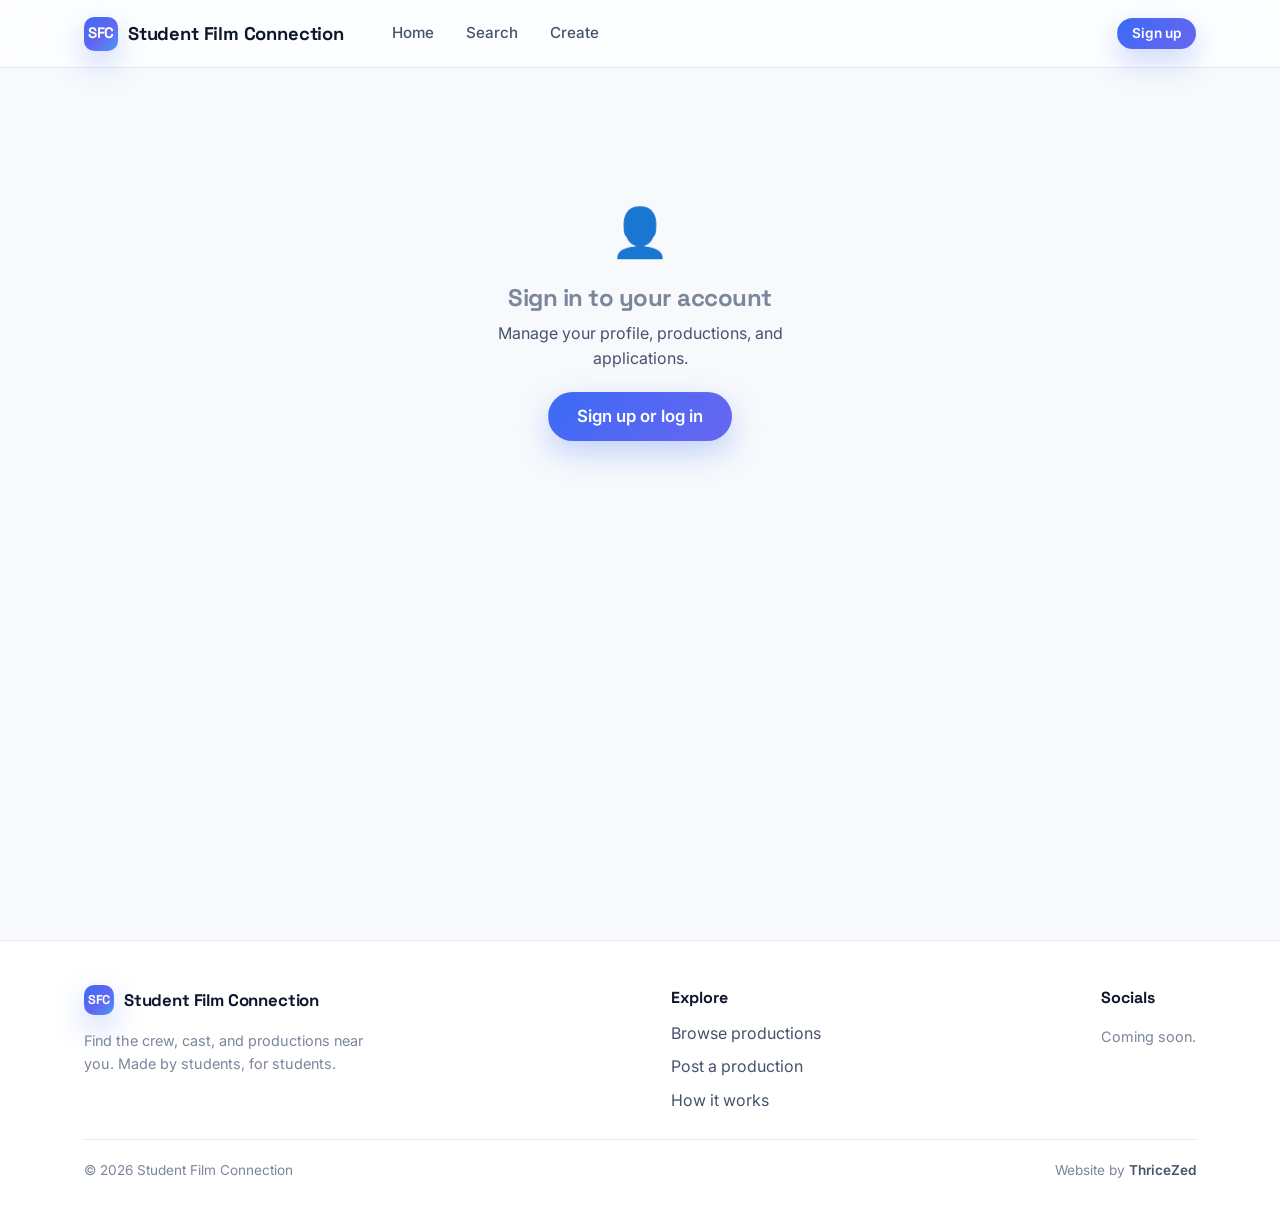
==== account.html @ 5d79b6fa "Initial commit: SFC (Student Film Connection) Static site (plain HTML/CSS/JS, no build step) for con" ====
<meta charset="utf-8">
<meta name="viewport" content="width=device-width, initial-scale=1">
<title>Account | Student Film Connection</title>
<link rel="stylesheet" href="css/styles.css">
<link rel="icon" href="data:image/svg+xml,<svg xmlns='http://www.w3.org/2000/svg' viewBox='0 0 100 100'><rect width='100' height='100' rx='24' fill='%233b6bf5'/><text x='50' y='68' font-size='52' text-anchor='middle' fill='white' font-family='sans-serif' font-weight='bold'>S</text></svg>">

<body data-page="account">
<div class="page">
  <div class="container">
    <div id="root"></div>
  </div>
</div>

<script src="js/config.js"></script>
<script src="js/seed.js"></script>
<script src="js/store.js"></script>
<script src="js/app.js"></script>
<script>
(async function () {
  const user = await UI.mountChrome();
  const root = document.getElementById("root");

  if (!user) {
    root.innerHTML = `<div class="empty" style="padding:80px 20px"><div class="ico">👤</div>
      <h2>Sign in to your account</h2>
      <p class="soft" style="max-width:38ch;margin:8px auto 20px">Manage your profile, productions, and applications.</p>
      <button class="btn btn-primary btn-lg" id="signinBtn">Sign up or log in</button></div>`;
    document.getElementById("signinBtn").onclick = () => UI.openAuth("login");
    return;
  }

  const [myProds, myApps] = await Promise.all([
    SFC.listUserProductions(user.id),
    SFC.listUserApplications(user.id),
  ]);

  root.innerHTML = `
    <div class="page-head" style="display:flex;align-items:center;gap:18px">
      <div class="avatar" style="width:64px;height:64px;font-size:1.4rem">${UI.initials(user.full_name)}</div>
      <div style="flex:1">
        <h1 style="margin:0">${UI.esc(user.full_name)}</h1>
        <p style="margin:0" class="muted">@${UI.esc(user.username)} · ${UI.esc(user.location || "")}
          ${user.is_group ? '<span class="chip blue" style="margin-left:6px">Group</span>' : ""}</p>
      </div>
      <button class="btn btn-ghost btn-sm" id="logoutBtn">Log out</button>
    </div>

    <div class="acct-grid">
      <nav class="acct-nav">
        <button data-tab="profile" class="active">Profile</button>
        <button data-tab="productions">My productions <span class="chip gray" style="margin-left:4px">${myProds.length}</span></button>
        <button data-tab="applications">My applications <span class="chip gray" style="margin-left:4px">${myApps.length}</span></button>
      </nav>
      <div id="panel"></div>
    </div>`;

  document.getElementById("logoutBtn").onclick = async () => { await SFC.signOut(); location.href = "index.html"; };

  const panel = document.getElementById("panel");
  const tabs = { profile: renderProfile, productions: renderProductions, applications: renderApplications };
  root.querySelectorAll(".acct-nav button").forEach((b) => b.onclick = () => {
    root.querySelectorAll(".acct-nav button").forEach((x) => x.classList.toggle("active", x === b));
    tabs[b.dataset.tab]();
  });
  renderProfile();

  // ---------- Profile ----------
  function renderProfile() {
    const expOpts = window.SFC_CONFIG.EXPERIENCE.map((e) =>
      `<option value="${e.id}" ${user.experience === e.id ? "selected" : ""}>${e.label}</option>`).join("");
    panel.innerHTML = `<form id="pf" class="card card-pad" style="padding:28px">
      <h3 style="margin-bottom:18px">Edit profile</h3>
      <div class="row2">
        <div class="field"><label>Full name</label><input class="input" name="full_name" value="${UI.esc(user.full_name)}"></div>
        <div class="field"><label>Username</label><input class="input" name="username" value="${UI.esc(user.username)}"></div>
      </div>
      ${user.is_group ? `<div class="field"><label>Group name</label><input class="input" name="group_name" value="${UI.esc(user.group_name || "")}"></div>` : ""}
      <div class="field"><label>Bio</label><textarea class="textarea" name="bio" placeholder="Tell people about your style and what you're looking for…">${UI.esc(user.bio || "")}</textarea></div>
      <div class="field"><label>Roles you do</label><div class="pill-select">${UI.rolesHTML("pfRoles", user.roles || [])}</div></div>
      <div class="row2">
        <div class="field"><label>Experience</label><select class="select" name="experience">${expOpts}</select></div>
        <div class="field"><label>Area / zip code</label><input class="input" name="area_code" value="${UI.esc(user.area_code || "")}"></div>
      </div>
      <div class="field"><label>Location</label><input class="input" name="location" value="${UI.esc(user.location || "")}"></div>
      <div class="field"><label>Gear you own</label><input class="input" name="gear" value="${UI.esc(user.gear || "")}"></div>
      <hr class="divider">
      <h4 style="margin-bottom:14px">Contact <span class="muted" style="font-weight:400;font-size:.85rem">(shared only after you're accepted)</span></h4>
      <div class="row2">
        <div class="field"><label>Email</label><input class="input" name="contact_email" value="${UI.esc(user.contact_email || "")}"></div>
        <div class="field"><label>Instagram</label><input class="input" name="contact_ig" value="${UI.esc(user.contact_ig || "")}"></div>
      </div>
      <div class="field"><label>Phone</label><input class="input" name="contact_phone" value="${UI.esc(user.contact_phone || "")}"></div>
      <button class="btn btn-primary btn-lg" type="submit">Save changes</button>
    </form>`;

    document.getElementById("pf").onsubmit = async (e) => {
      e.preventDefault();
      const f = e.target;
      const roles = [...f.querySelectorAll(".pill-select input:checked")].map((i) => i.value);
      const patch = {
        full_name: f.full_name.value.trim(), username: f.username.value.trim(),
        bio: f.bio.value.trim(), roles, experience: f.experience.value,
        area_code: f.area_code.value.trim(), location: f.location.value.trim(),
        gear: f.gear.value.trim(), contact_email: f.contact_email.value.trim(),
        contact_ig: f.contact_ig.value.trim(), contact_phone: f.contact_phone.value.trim(),
      };
      if (f.group_name) patch.group_name = f.group_name.value.trim();
      try {
        UI.setBusy(f, true);
        Object.assign(user, await SFC.updateProfile(patch));
        UI.toast("Profile saved", "ok"); UI.setBusy(f, false);
      } catch (err) { UI.toast(err.message, "err"); UI.setBusy(f, false); }
    };
  }

  // ---------- My productions ----------
  async function renderProductions() {
    if (!myProds.length) {
      panel.innerHTML = emptyCard("🎬", "No productions yet", "Post a shoot and start building your crew.", "Post a production", "create.html");
      return;
    }
    const cards = await Promise.all(myProds.map(async (p) => {
      const apps = await SFC.listApplicationsForProduction(p.id);
      const pending = apps.filter((a) => a.status === "pending").length;
      const accepted = apps.filter((a) => a.status === "accepted").length;
      return `<a class="card card-hover card-pad" href="production.html?id=${encodeURIComponent(p.id)}" style="display:flex;gap:16px;align-items:center">
        <div style="flex:1">
          <div style="display:flex;align-items:center;gap:8px"><strong style="font-size:1.1rem">${UI.esc(p.title)}</strong>${UI.statusChip(p.status)}</div>
          <div class="muted" style="font-size:.88rem;margin-top:2px">${UI.fmtDateRange(p.start_date, p.end_date)} · ${UI.esc(p.location)}</div>
        </div>
        <div style="text-align:right">
          <div><span class="chip amber">${pending} pending</span></div>
          <div style="margin-top:6px"><span class="chip green">${accepted} on roster</span></div>
        </div></a>`;
    }));
    panel.innerHTML = `<div style="display:flex;flex-direction:column;gap:14px">${cards.join("")}
      <a class="btn btn-soft" href="create.html" style="align-self:flex-start">+ Post another production</a></div>`;
  }

  // ---------- My applications ----------
  async function renderApplications() {
    if (!myApps.length) {
      panel.innerHTML = emptyCard("✋", "No applications yet", "Browse productions and apply for a role.", "Browse productions", "search.html");
      return;
    }
    const rows = await Promise.all(myApps.map(async (a) => {
      const prod = await SFC.getProduction(a.production_id);
      if (!prod) return "";
      const cls = { pending: "amber", accepted: "green", declined: "gray" }[a.status];
      return `<a class="card card-hover card-pad" href="production.html?id=${encodeURIComponent(prod.id)}" style="display:flex;gap:16px;align-items:center">
        <div style="flex:1">
          <strong style="font-size:1.1rem">${UI.esc(prod.title)}</strong>
          <div class="muted" style="font-size:.88rem;margin-top:2px">Applied as ${UI.esc(a.role)} · ${UI.fmtDateRange(prod.start_date, prod.end_date)}</div>
        </div>
        <span class="chip ${cls}">${a.status}</span></a>`;
    }));
    panel.innerHTML = `<div style="display:flex;flex-direction:column;gap:14px">${rows.join("")}</div>`;
  }

  function emptyCard(ico, title, sub, btn, href) {
    return `<div class="card card-pad empty"><div class="ico">${ico}</div><h3>${title}</h3>
      <p style="max-width:34ch;margin:0 auto 18px">${sub}</p>
      <a class="btn btn-primary" href="${href}">${btn}</a></div>`;
  }
})();
</script>
---- css/styles.css ----
/* ============================================================
   SFC: Student Film Connection
   Design system: white/light + cinematic blue, light theme only,
   modern geometric sans, lively/bubbly motion.
   ============================================================ */

/* ---------- Fonts ---------- */
@import url('https://fonts.googleapis.com/css2?family=Space+Grotesk:wght@400;500;600;700&family=Inter:wght@400;500;600;700&display=swap');

/* ---------- Tokens ---------- */
:root {
  --blue-50:  #eef4ff;
  --blue-100: #dbe7ff;
  --blue-200: #bfd3ff;
  --blue-300: #93b4ff;
  --blue-400: #5f8bff;
  --blue-500: #3b6bf5;   /* primary */
  --blue-600: #2b53d8;
  --blue-700: #2242ad;
  --cyan-400: #38bdf8;
  --indigo-500: #6366f1;

  --accent: var(--blue-500);
  --accent-strong: var(--blue-600);
  --accent-grad: linear-gradient(135deg, var(--blue-500) 0%, var(--indigo-500) 55%, var(--cyan-400) 130%);

  /* Light theme surfaces */
  --bg: #f7f9fc;
  --bg-tint: #eef2fb;
  --surface: #ffffff;
  --surface-2: #f2f5fb;
  --border: #e4e9f2;
  --border-strong: #d3dbe9;

  --text: #0f172a;
  --text-soft: #47526b;
  --text-mute: #7b869b;

  --shadow-sm: 0 1px 2px rgba(19,34,68,.06), 0 1px 3px rgba(19,34,68,.05);
  --shadow-md: 0 6px 20px rgba(24,45,92,.08), 0 2px 6px rgba(24,45,92,.06);
  --shadow-lg: 0 20px 45px rgba(24,45,92,.14), 0 6px 14px rgba(24,45,92,.08);
  --shadow-blue: 0 12px 30px rgba(59,107,245,.28);

  --r-sm: 10px;
  --r-md: 16px;
  --r-lg: 22px;
  --r-xl: 30px;
  --r-pill: 999px;

  --ease-spring: cubic-bezier(.34,1.56,.64,1);
  --ease-out: cubic-bezier(.22,1,.36,1);

  --maxw: 1160px;
  --nav-h: 68px;
}

/* ---------- Base ---------- */
* { box-sizing: border-box; }
html { scroll-behavior: smooth; }
body {
  margin: 0;
  font-family: 'Inter', system-ui, -apple-system, sans-serif;
  background: var(--bg);
  color: var(--text);
  line-height: 1.6;
  -webkit-font-smoothing: antialiased;
  transition: background .4s var(--ease-out), color .4s var(--ease-out);
  overflow-x: hidden;
}
h1, h2, h3, h4, .display {
  font-family: 'Space Grotesk', 'Inter', sans-serif;
  line-height: 1.1;
  letter-spacing: -.02em;
  margin: 0 0 .4em;
  font-weight: 700;
}
a { color: var(--accent); text-decoration: none; }
img { max-width: 100%; display: block; }
.container { width: 100%; max-width: var(--maxw); margin: 0 auto; padding: 0 24px; }
.muted { color: var(--text-mute); }
.soft { color: var(--text-soft); }
.center { text-align: center; }
section { position: relative; }

/* ---------- Decorative blobs ---------- */
.blob {
  position: absolute; border-radius: 50%;
  filter: blur(70px); opacity: .5; z-index: 0; pointer-events: none;
  animation: float 14s ease-in-out infinite;
}
.blob.b1 { width: 420px; height: 420px; background: var(--blue-300); top: -120px; right: -80px; }
.blob.b2 { width: 360px; height: 360px; background: var(--cyan-400); bottom: -140px; left: -100px; animation-delay: -5s; }
@keyframes float {
  0%,100% { transform: translate(0,0) scale(1); }
  50% { transform: translate(20px,-30px) scale(1.08); }
}

/* ---------- Nav ---------- */
.nav {
  position: sticky; top: 0; z-index: 100; height: var(--nav-h);
  display: flex; align-items: center;
  background: color-mix(in srgb, var(--surface) 78%, transparent);
  backdrop-filter: saturate(180%) blur(16px);
  border-bottom: 1px solid var(--border);
}
.nav .container { display: flex; align-items: center; gap: 22px; }
.brand { display: flex; align-items: center; gap: 10px; font-family: 'Space Grotesk'; font-weight: 700; font-size: 1.15rem; letter-spacing: -.01em; color: var(--text); }
.brand .logo {
  width: 34px; height: 34px; border-radius: 10px; display: grid; place-items: center;
  background: var(--accent-grad); color: #fff; font-weight: 700; font-size: .95rem;
  box-shadow: var(--shadow-blue);
}
.nav-links { display: flex; gap: 4px; margin-left: 12px; }
.nav-links a {
  padding: 8px 14px; border-radius: var(--r-pill); color: var(--text-soft);
  font-weight: 500; font-size: .95rem; transition: all .2s var(--ease-out);
}
.nav-links a:hover { background: var(--surface-2); color: var(--text); }
.nav-links a.active { color: var(--accent-strong); background: var(--blue-50); }
.nav-right { margin-left: auto; display: flex; align-items: center; gap: 10px; }

/* ---------- Buttons ---------- */
.btn {
  display: inline-flex; align-items: center; justify-content: center; gap: 8px;
  font-family: 'Inter'; font-weight: 600; font-size: .95rem;
  padding: 11px 20px; border-radius: var(--r-pill); border: 1px solid transparent;
  cursor: pointer; transition: transform .2s var(--ease-spring), box-shadow .25s var(--ease-out), background .2s;
  white-space: nowrap; line-height: 1;
}
.btn:active { transform: scale(.96); }
.btn-primary { background: var(--accent-grad); color: #fff; box-shadow: var(--shadow-blue); background-size: 160% 160%; }
.btn-primary:hover { transform: translateY(-2px) scale(1.02); background-position: 100% 0; }
.btn-ghost { background: var(--surface); color: var(--text); border-color: var(--border-strong); }
.btn-ghost:hover { transform: translateY(-2px); border-color: var(--accent); color: var(--accent-strong); box-shadow: var(--shadow-md); }
.btn-soft { background: var(--blue-50); color: var(--accent-strong); }
.btn-soft:hover { transform: translateY(-2px); box-shadow: var(--shadow-md); }
.btn-block { width: 100%; }
.btn-lg { padding: 15px 28px; font-size: 1.05rem; }
.btn-sm { padding: 8px 14px; font-size: .85rem; }
.btn:disabled { opacity: .55; cursor: not-allowed; transform: none; }

/* ---------- Chips / badges ---------- */
.chip {
  display: inline-flex; align-items: center; gap: 6px; font-size: .8rem; font-weight: 600;
  padding: 5px 11px; border-radius: var(--r-pill); background: var(--surface-2); color: var(--text-soft);
  border: 1px solid var(--border);
}
.chip.blue { background: var(--blue-50); color: var(--accent-strong); border-color: var(--blue-100); }
.chip.green { background: #e9f9ef; color: #128a4b; border-color: #c9f0d6; }
.chip.amber { background: #fdf3e2; color: #b06d10; border-color: #f6e2bf; }
.chip.gray  { background: var(--surface-2); color: var(--text-mute); }

.tag {
  display: inline-block; font-size: .78rem; font-weight: 500; padding: 4px 10px;
  border-radius: var(--r-sm); background: var(--surface-2); color: var(--text-soft); border: 1px solid var(--border);
}

/* ---------- Cards ---------- */
.card {
  background: var(--surface); border: 1px solid var(--border); border-radius: var(--r-lg);
  box-shadow: var(--shadow-sm); transition: transform .28s var(--ease-spring), box-shadow .3s var(--ease-out), border-color .2s;
  position: relative; z-index: 1;
}
.card-pad { padding: 22px; }
.card-hover:hover { transform: translateY(-6px); box-shadow: var(--shadow-lg); border-color: var(--border-strong); }

/* Production card */
.prod-card { display: flex; flex-direction: column; overflow: hidden; cursor: pointer; }
.prod-card .banner {
  height: 96px; background: var(--accent-grad); position: relative; overflow: hidden;
  display: flex; align-items: flex-end; padding: 14px 18px;
}
.prod-card .banner::after {
  content: ""; position: absolute; inset: 0;
  background: radial-gradient(circle at 80% -20%, rgba(255,255,255,.4), transparent 60%);
}
.prod-card .banner .type-badge {
  position: relative; z-index: 1; color: #fff; font-size: .72rem; font-weight: 700;
  letter-spacing: .08em; text-transform: uppercase; background: rgba(0,0,0,.22);
  padding: 4px 10px; border-radius: var(--r-pill); backdrop-filter: blur(4px);
}
.prod-card .body { padding: 18px; display: flex; flex-direction: column; gap: 10px; flex: 1; }
.prod-card h3 { font-size: 1.22rem; margin: 0; }
.prod-card .logline { color: var(--text-soft); font-size: .92rem; margin: 0; }
.prod-card .meta { display: flex; flex-wrap: wrap; gap: 8px; margin-top: auto; }
.prod-card .roles-row { display: flex; flex-wrap: wrap; gap: 6px; }

/* ---------- Forms ---------- */
.field { margin-bottom: 18px; }
.field label { display: block; font-weight: 600; font-size: .9rem; margin-bottom: 7px; color: var(--text); }
.field .hint { font-size: .82rem; color: var(--text-mute); margin-top: 5px; }
.input, .textarea, .select {
  width: 100%; font-family: inherit; font-size: .96rem; color: var(--text);
  background: var(--surface); border: 1.5px solid var(--border-strong); border-radius: var(--r-md);
  padding: 12px 14px; transition: border-color .2s, box-shadow .2s;
}
.textarea { resize: vertical; min-height: 96px; }
.input:focus, .textarea:focus, .select:focus {
  outline: none; border-color: var(--accent);
  box-shadow: 0 0 0 4px color-mix(in srgb, var(--accent) 18%, transparent);
}
.input::placeholder, .textarea::placeholder { color: var(--text-mute); }
.row2 { display: grid; grid-template-columns: 1fr 1fr; gap: 16px; }

/* checkbox pills (roles) */
.pill-select { display: flex; flex-wrap: wrap; gap: 8px; }
.pill-select input { position: absolute; opacity: 0; pointer-events: none; }
.pill-select label {
  margin: 0; cursor: pointer; user-select: none; font-weight: 500; font-size: .88rem;
  padding: 8px 14px; border-radius: var(--r-pill); border: 1.5px solid var(--border-strong);
  background: var(--surface); color: var(--text-soft); transition: all .18s var(--ease-spring);
}
.pill-select label:hover { border-color: var(--accent); color: var(--accent-strong); }
.pill-select input:checked + label {
  background: var(--accent-grad); color: #fff; border-color: transparent; box-shadow: var(--shadow-blue);
}

/* toggle switch */
.switch { display: inline-flex; align-items: center; gap: 12px; cursor: pointer; }
.switch input { display: none; }
.switch .track {
  width: 48px; height: 28px; border-radius: var(--r-pill); background: var(--border-strong);
  position: relative; transition: background .25s;
}
.switch .track::after {
  content: ""; position: absolute; top: 3px; left: 3px; width: 22px; height: 22px;
  border-radius: 50%; background: #fff; box-shadow: var(--shadow-sm); transition: transform .25s var(--ease-spring);
}
.switch input:checked + .track { background: var(--accent); }
.switch input:checked + .track::after { transform: translateX(20px); }

/* ---------- Modal ---------- */
.modal-backdrop {
  position: fixed; inset: 0; z-index: 200; background: rgba(10,16,28,.55);
  backdrop-filter: blur(6px); display: flex; align-items: center; justify-content: center;
  padding: 20px; opacity: 0; pointer-events: none; transition: opacity .3s var(--ease-out);
}
.modal-backdrop.open { opacity: 1; pointer-events: auto; }
.modal {
  background: var(--surface); border: 1px solid var(--border); border-radius: var(--r-xl);
  box-shadow: var(--shadow-lg); width: 100%; max-width: 460px; max-height: 90vh; overflow-y: auto;
  transform: translateY(20px) scale(.96); transition: transform .35s var(--ease-spring);
}
.modal-backdrop.open .modal { transform: none; }
.modal.wide { max-width: 620px; }
.modal-head { padding: 26px 28px 6px; }
.modal-body { padding: 8px 28px 28px; }
.modal h2 { font-size: 1.5rem; }
.modal-close {
  position: absolute; top: 16px; right: 18px; background: var(--surface-2); border: none;
  width: 34px; height: 34px; border-radius: 50%; cursor: pointer; font-size: 1.1rem; color: var(--text-soft);
  display: grid; place-items: center; transition: all .2s;
}
.modal-close:hover { background: var(--border-strong); transform: rotate(90deg); }
.modal-wrap { position: relative; }

/* segmented tabs (login/signup) */
.seg { display: flex; background: var(--surface-2); border-radius: var(--r-pill); padding: 4px; margin: 0 28px 4px; }
.seg button {
  flex: 1; border: none; background: transparent; padding: 9px; border-radius: var(--r-pill);
  font-family: inherit; font-weight: 600; font-size: .92rem; color: var(--text-soft); cursor: pointer; transition: all .2s;
}
.seg button.active { background: var(--surface); color: var(--accent-strong); box-shadow: var(--shadow-sm); }

/* ---------- Toast ---------- */
.toast-wrap { position: fixed; bottom: 24px; left: 50%; transform: translateX(-50%); z-index: 300; display: flex; flex-direction: column; gap: 10px; align-items: center; }
.toast {
  background: var(--text); color: var(--bg); padding: 13px 20px; border-radius: var(--r-pill);
  font-weight: 500; font-size: .9rem; box-shadow: var(--shadow-lg);
  animation: toastIn .4s var(--ease-spring); display: flex; align-items: center; gap: 9px;
}
.toast.err { background: #c0362b; color: #fff; }
.toast.ok { background: #128a4b; color: #fff; }
@keyframes toastIn { from { opacity: 0; transform: translateY(20px); } }

/* ---------- Hero ---------- */
.hero { padding: 78px 0 64px; position: relative; overflow: hidden; }
.hero .eyebrow {
  display: inline-flex; align-items: center; gap: 8px; font-size: .85rem; font-weight: 600;
  color: var(--accent-strong); background: var(--blue-50); padding: 7px 15px; border-radius: var(--r-pill);
  border: 1px solid var(--blue-100); margin-bottom: 22px; animation: fadeUp .6s var(--ease-out) both;
}
/* No max-width: the <br> in the markup controls where the headline breaks. */
.hero h1 { font-size: clamp(2.4rem, 5.2vw, 4rem); animation: fadeUp .6s .05s var(--ease-out) both; }
.hero h1 .grad { background: var(--accent-grad); -webkit-background-clip: text; background-clip: text; color: transparent; }
.hero .lead { font-size: 1.2rem; color: var(--text-soft); max-width: 54ch; margin: 20px 0 32px; animation: fadeUp .6s .12s var(--ease-out) both; }
.hero .cta-row { display: flex; gap: 14px; flex-wrap: wrap; animation: fadeUp .6s .2s var(--ease-out) both; }
.hero .stats { display: flex; gap: 34px; margin-top: 46px; flex-wrap: wrap; animation: fadeUp .6s .3s var(--ease-out) both; }
.hero .stats .num { font-family: 'Space Grotesk'; font-size: 2rem; font-weight: 700; color: var(--text); }
.hero .stats .lbl { font-size: .85rem; color: var(--text-mute); }

@keyframes fadeUp { from { opacity: 0; transform: translateY(22px); } }

/* reveal on scroll */
.reveal { opacity: 0; transform: translateY(28px); transition: opacity .6s var(--ease-out), transform .6s var(--ease-out); }
.reveal.in { opacity: 1; transform: none; }

/* ---------- Sections ---------- */
.section { padding: 68px 0; }
.section-head { max-width: 620px; margin-bottom: 40px; }
.section-head.center { margin-left: auto; margin-right: auto; text-align: center; }
.section-head h2 { font-size: clamp(1.9rem, 4vw, 2.7rem); }
.section-head p { color: var(--text-soft); font-size: 1.08rem; }

.grid { display: grid; gap: 22px; }
.grid-3 { grid-template-columns: repeat(3, 1fr); }
.grid-2 { grid-template-columns: repeat(2, 1fr); }

/* how-it-works step */
.step { text-align: left; }
.step .num-badge {
  width: 46px; height: 46px; border-radius: 14px; background: var(--accent-grad); color: #fff;
  display: grid; place-items: center; font-family: 'Space Grotesk'; font-weight: 700; font-size: 1.2rem;
  margin-bottom: 16px; box-shadow: var(--shadow-blue);
}
.step h3 { font-size: 1.2rem; }
.step p { color: var(--text-soft); font-size: .95rem; margin: 0; }

/* ---------- Footer ---------- */
.footer { border-top: 1px solid var(--border); padding: 44px 0 34px; margin-top: 40px; background: var(--surface); }
.footer .cols { display: flex; justify-content: space-between; gap: 30px; flex-wrap: wrap; }
.footer .brand { font-size: 1.05rem; margin-bottom: 10px; }
.footer p { color: var(--text-mute); font-size: .9rem; max-width: 34ch; }
.footer .credit { margin-top: 26px; padding-top: 20px; border-top: 1px solid var(--border); font-size: .85rem; color: var(--text-mute); display: flex; justify-content: space-between; gap: 12px; flex-wrap: wrap; }
.footer .credit a { color: var(--text-soft); font-weight: 600; }

/* ---------- Page shell ---------- */
.page { min-height: calc(100vh - var(--nav-h)); padding: 46px 0 60px; }
.page-head { margin-bottom: 30px; }
.page-head h1 { font-size: clamp(2rem, 4vw, 2.8rem); }
.page-head p { color: var(--text-soft); font-size: 1.05rem; }

/* filters bar */
.filters { display: flex; gap: 12px; flex-wrap: wrap; align-items: flex-end; margin-bottom: 28px; padding: 18px; background: var(--surface); border: 1px solid var(--border); border-radius: var(--r-lg); box-shadow: var(--shadow-sm); }
.filters .field { margin: 0; min-width: 150px; flex: 1; }
.filters .field label { font-size: .78rem; text-transform: uppercase; letter-spacing: .04em; color: var(--text-mute); }

/* empty state */
.empty { text-align: center; padding: 60px 20px; color: var(--text-mute); }
.empty .ico { font-size: 3rem; margin-bottom: 14px; }

/* detail layout */
.detail-grid { display: grid; grid-template-columns: 1.7fr 1fr; gap: 30px; align-items: start; }
.detail-hero { border-radius: var(--r-xl); overflow: hidden; box-shadow: var(--shadow-md); margin-bottom: 26px; }
.detail-hero .band { height: 150px; background: var(--accent-grad); position: relative; }
.detail-hero .band::after { content: ""; position: absolute; inset: 0; background: radial-gradient(circle at 85% -30%, rgba(255,255,255,.35), transparent 55%); }
.detail-hero .band-body { padding: 22px 26px; background: var(--surface); }
.sticky-side { position: sticky; top: calc(var(--nav-h) + 20px); }

/* applicant/roster rows */
.person-row { display: flex; align-items: center; gap: 14px; padding: 14px 0; border-bottom: 1px solid var(--border); }
.person-row:last-child { border-bottom: none; }
.avatar { width: 44px; height: 44px; border-radius: 50%; background: var(--accent-grad); color: #fff; display: grid; place-items: center; font-weight: 700; font-family: 'Space Grotesk'; flex-shrink: 0; }

/* account layout */
.acct-grid { display: grid; grid-template-columns: 260px 1fr; gap: 30px; align-items: start; }
.acct-nav { position: sticky; top: calc(var(--nav-h) + 20px); display: flex; flex-direction: column; gap: 4px; }
.acct-nav button {
  text-align: left; padding: 11px 16px; border-radius: var(--r-md); border: none; background: transparent;
  font-family: inherit; font-weight: 600; font-size: .95rem; color: var(--text-soft); cursor: pointer; transition: all .18s;
}
.acct-nav button:hover { background: var(--surface-2); color: var(--text); }
.acct-nav button.active { background: var(--blue-50); color: var(--accent-strong); }

.divider { height: 1px; background: var(--border); margin: 24px 0; border: none; }

/* demo banner */
.demo-banner {
  background: linear-gradient(90deg, var(--blue-50), transparent);
  border: 1px solid var(--blue-100); color: var(--accent-strong);
  padding: 10px 18px; border-radius: var(--r-pill); font-size: .86rem; font-weight: 500;
  display: inline-flex; align-items: center; gap: 8px; margin-bottom: 26px;
}

/* ---------- Responsive ---------- */
@media (max-width: 900px) {
  .grid-3 { grid-template-columns: repeat(2, 1fr); }
  .detail-grid { grid-template-columns: 1fr; }
  .sticky-side { position: static; }
  .acct-grid { grid-template-columns: 1fr; }
  .acct-nav { position: static; flex-direction: row; overflow-x: auto; }
}
@media (max-width: 640px) {
  .nav-links { display: none; }
  .grid-3, .grid-2 { grid-template-columns: 1fr; }
  .row2 { grid-template-columns: 1fr; }
  .hero { padding: 50px 0 40px; }
  .hero .stats { gap: 24px; }
  .footer .credit { flex-direction: column; }
}

/* mobile bottom nav */
.mobile-nav {
  display: none; position: fixed; bottom: 0; left: 0; right: 0; z-index: 90;
  background: color-mix(in srgb, var(--surface) 92%, transparent); backdrop-filter: blur(14px);
  border-top: 1px solid var(--border); padding: 8px 0 max(8px, env(safe-area-inset-bottom));
}
.mobile-nav a { flex: 1; text-align: center; color: var(--text-mute); font-size: .7rem; font-weight: 600; display: flex; flex-direction: column; align-items: center; gap: 3px; padding: 4px; }
.mobile-nav a .mi { font-size: 1.25rem; }
.mobile-nav a.active { color: var(--accent-strong); }
@media (max-width: 640px) {
  .mobile-nav { display: flex; }
  body { padding-bottom: 64px; }
}
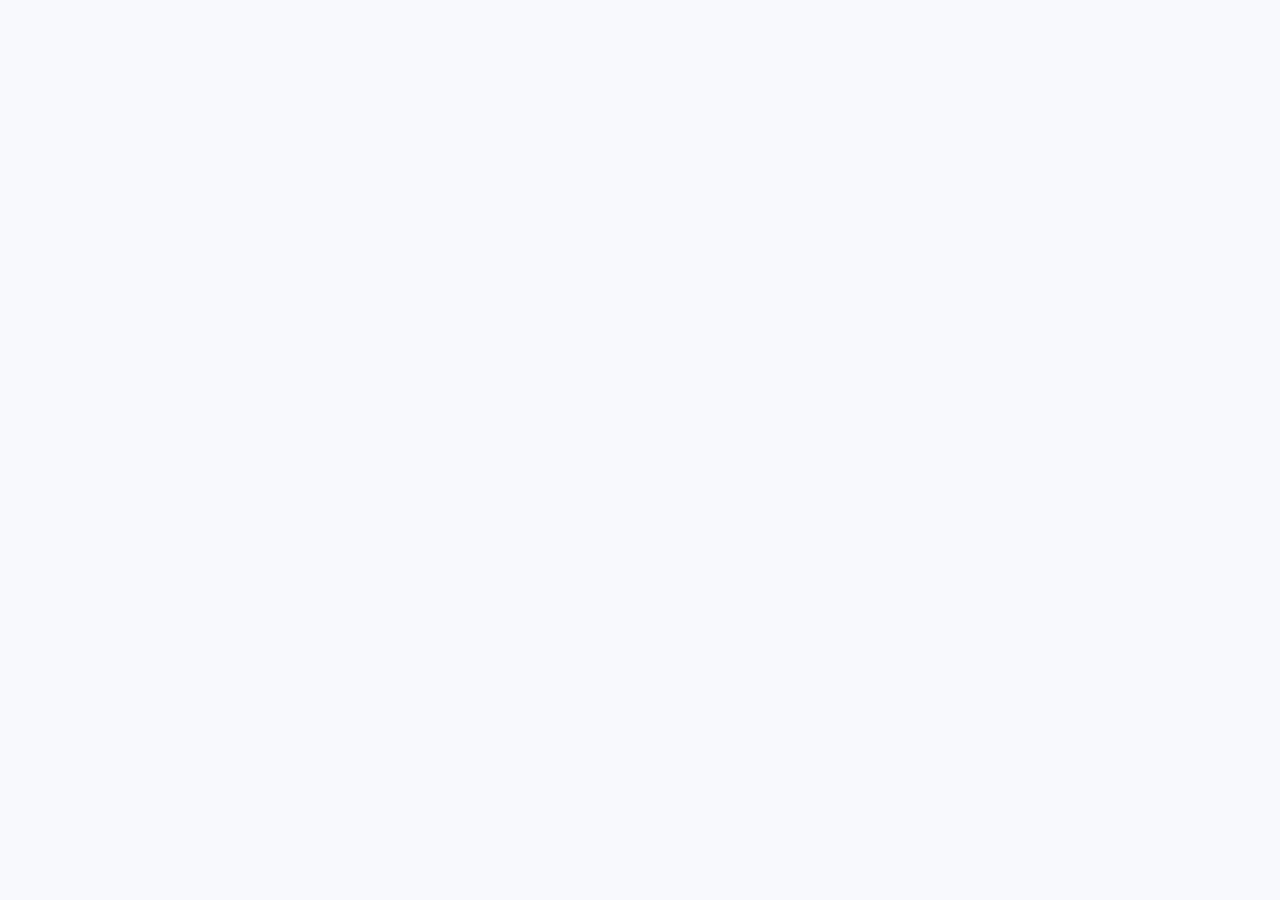
==== commit be2dabc0: "21 fixes: switch layout, name split, notifications, roster additions Layout - Fix every toggle switc" ====
--- a/account.html
+++ b/account.html
@@ -39,7 +39,7 @@
       <div class="avatar" style="width:64px;height:64px;font-size:1.4rem">${UI.initials(user.full_name)}</div>
       <div style="flex:1">
         <h1 style="margin:0">${UI.esc(user.full_name)}</h1>
-        <p style="margin:0" class="muted">@${UI.esc(user.username)} · ${UI.esc(user.location || "")}
+        <p style="margin:0" class="muted">${UI.esc(UI.handle(user.username))}${user.location ? " · " + UI.esc(user.location) : ""}
           ${user.is_group ? '<span class="chip blue" style="margin-left:6px">Group</span>' : ""}</p>
       </div>
       <button class="btn btn-ghost btn-sm" id="logoutBtn">Log out</button>
@@ -68,21 +68,36 @@
   function renderProfile() {
     const expOpts = window.SFC_CONFIG.EXPERIENCE.map((e) =>
       `<option value="${e.id}" ${user.experience === e.id ? "selected" : ""}>${e.label}</option>`).join("");
+    // Fall back to splitting full_name for accounts made before the name split.
+    const first = user.first_name ?? (user.full_name || "").split(" ")[0] ?? "";
+    const last = user.last_name ?? (user.full_name || "").split(" ").slice(1).join(" ");
+
     panel.innerHTML = `<form id="pf" class="card card-pad" style="padding:28px">
       <h3 style="margin-bottom:18px">Edit profile</h3>
       <div class="row2">
-        <div class="field"><label>Full name</label><input class="input" name="full_name" value="${UI.esc(user.full_name)}"></div>
-        <div class="field"><label>Username</label><input class="input" name="username" value="${UI.esc(user.username)}"></div>
+        <div class="field"><label>First name</label><input class="input" name="first_name" value="${UI.esc(first)}"></div>
+        <div class="field"><label>Last name</label><input class="input" name="last_name" value="${UI.esc(last)}"></div>
       </div>
-      ${user.is_group ? `<div class="field"><label>Group name</label><input class="input" name="group_name" value="${UI.esc(user.group_name || "")}"></div>` : ""}
+      <div class="field">
+        <label>Username</label>
+        <input class="input" value="${UI.esc(user.username)}" disabled style="opacity:.6;cursor:not-allowed">
+        <div class="hint">Usernames can't be changed for now.</div>
+      </div>
+      <div class="field">
+        <label class="switch"><input type="checkbox" name="is_group" ${user.is_group ? "checked" : ""}>
+          <span class="track"></span><span>This account is a group / club</span></label>
+      </div>
+      <div class="field" id="groupNameField" style="display:${user.is_group ? "" : "none"}">
+        <label>Group name</label><input class="input" name="group_name" value="${UI.esc(user.group_name || "")}" placeholder="Lens Collective">
+      </div>
       <div class="field"><label>Bio</label><textarea class="textarea" name="bio" placeholder="Tell people about your style and what you're looking for…">${UI.esc(user.bio || "")}</textarea></div>
       <div class="field"><label>Roles you do</label><div class="pill-select">${UI.rolesHTML("pfRoles", user.roles || [])}</div></div>
       <div class="row2">
         <div class="field"><label>Experience</label><select class="select" name="experience">${expOpts}</select></div>
-        <div class="field"><label>Area / zip code</label><input class="input" name="area_code" value="${UI.esc(user.area_code || "")}"></div>
+        <div class="field"><label>Area / zip code</label><input class="input" value="${UI.esc(user.area_code || "")}" name="area_code"></div>
       </div>
       <div class="field"><label>Location</label><input class="input" name="location" value="${UI.esc(user.location || "")}"></div>
-      <div class="field"><label>Gear you own</label><input class="input" name="gear" value="${UI.esc(user.gear || "")}"></div>
+      <div class="field"><label>Gear</label><input class="input" name="gear" value="${UI.esc(user.gear || "")}" placeholder="Camera, lenses, lights…"></div>
       <hr class="divider">
       <h4 style="margin-bottom:14px">Contact <span class="muted" style="font-weight:400;font-size:.85rem">(shared only after you're accepted)</span></h4>
       <div class="row2">
@@ -93,18 +108,28 @@
       <button class="btn btn-primary btn-lg" type="submit">Save changes</button>
     </form>`;
 
-    document.getElementById("pf").onsubmit = async (e) => {
+    // Reveal the group name field the moment the account is switched to a group.
+    const pf = document.getElementById("pf");
+    pf.is_group.onchange = (e) => {
+      document.getElementById("groupNameField").style.display = e.target.checked ? "" : "none";
+    };
+
+    pf.onsubmit = async (e) => {
       e.preventDefault();
       const f = e.target;
       const roles = [...f.querySelectorAll(".pill-select input:checked")].map((i) => i.value);
+      const fn = f.first_name.value.trim(), ln = f.last_name.value.trim();
       const patch = {
-        full_name: f.full_name.value.trim(), username: f.username.value.trim(),
+        first_name: fn, last_name: ln, full_name: `${fn} ${ln}`.trim(),
         bio: f.bio.value.trim(), roles, experience: f.experience.value,
         area_code: f.area_code.value.trim(), location: f.location.value.trim(),
         gear: f.gear.value.trim(), contact_email: f.contact_email.value.trim(),
-        contact_ig: f.contact_ig.value.trim(), contact_phone: f.contact_phone.value.trim(),
+        // Store handles bare; the UI adds the @ when rendering.
+        contact_ig: f.contact_ig.value.trim().replace(/^@+/, ""),
+        contact_phone: f.contact_phone.value.trim(),
+        is_group: f.is_group.checked,
+        group_name: f.is_group.checked ? f.group_name.value.trim() : "",
       };
-      if (f.group_name) patch.group_name = f.group_name.value.trim();
       try {
         UI.setBusy(f, true);
         Object.assign(user, await SFC.updateProfile(patch));
@@ -152,7 +177,7 @@
           <strong style="font-size:1.1rem">${UI.esc(prod.title)}</strong>
           <div class="muted" style="font-size:.88rem;margin-top:2px">Applied as ${UI.esc(a.role)} · ${UI.fmtDateRange(prod.start_date, prod.end_date)}</div>
         </div>
-        <span class="chip ${cls}">${a.status}</span></a>`;
+        <span class="chip status ${cls}">${a.status}</span></a>`;
     }));
     panel.innerHTML = `<div style="display:flex;flex-direction:column;gap:14px">${rows.join("")}</div>`;
   }
--- a/css/styles.css
+++ b/css/styles.css
@@ -119,6 +119,30 @@
 .nav-links a.active { color: var(--accent-strong); background: var(--blue-50); }
 .nav-right { margin-left: auto; display: flex; align-items: center; gap: 10px; }
 
+/* ---------- Notifications ---------- */
+.notif-btn {
+  position: relative; width: 40px; height: 40px; border-radius: var(--r-pill);
+  border: 1px solid var(--border); background: var(--surface); cursor: pointer;
+  display: grid; place-items: center; font-size: 1.05rem; line-height: 1;
+  transition: all .25s var(--ease-spring);
+}
+.notif-btn:hover { border-color: var(--accent); transform: translateY(-2px); box-shadow: var(--shadow-md); }
+.notif-badge {
+  position: absolute; top: -4px; right: -4px; min-width: 18px; height: 18px; padding: 0 5px;
+  border-radius: var(--r-pill); background: #e0362b; color: #fff;
+  font-size: .68rem; font-weight: 700; display: grid; place-items: center;
+  border: 2px solid var(--surface); animation: pop .3s var(--ease-spring);
+}
+@keyframes pop { from { transform: scale(0); } }
+.notif-row {
+  display: flex; gap: 12px; align-items: flex-start; padding: 13px 10px;
+  border-radius: var(--r-md); color: var(--text); transition: background .18s;
+}
+.notif-row:hover { background: var(--surface-2); }
+.notif-ico { font-size: 1.1rem; flex-shrink: 0; }
+.notif-text { font-size: .92rem; line-height: 1.45; }
+.notif-when { display: block; font-size: .78rem; color: var(--text-mute); margin-top: 2px; }
+
 /* ---------- Buttons ---------- */
 .btn {
   display: inline-flex; align-items: center; justify-content: center; gap: 8px;
@@ -149,6 +173,8 @@
 .chip.green { background: #e9f9ef; color: #128a4b; border-color: #c9f0d6; }
 .chip.amber { background: #fdf3e2; color: #b06d10; border-color: #f6e2bf; }
 .chip.gray  { background: var(--surface-2); color: var(--text-mute); }
+/* Application statuses come out of the DB lowercase (pending/accepted/declined). */
+.chip.status { text-transform: capitalize; }
 
 .tag {
   display: inline-block; font-size: .78rem; font-weight: 500; padding: 4px 10px;
@@ -216,11 +242,16 @@
 }
 
 /* toggle switch */
-.switch { display: inline-flex; align-items: center; gap: 12px; cursor: pointer; }
+/* label.switch must out-specify `.field label { display: block }` above,
+   or the track collapses on top of its own text. */
+.switch, .field label.switch {
+  display: inline-flex; align-items: center; gap: 12px; cursor: pointer;
+  margin-bottom: 0; font-weight: 500; line-height: 1.4;
+}
 .switch input { display: none; }
 .switch .track {
   width: 48px; height: 28px; border-radius: var(--r-pill); background: var(--border-strong);
-  position: relative; transition: background .25s;
+  position: relative; transition: background .25s; flex-shrink: 0;
 }
 .switch .track::after {
   content: ""; position: absolute; top: 3px; left: 3px; width: 22px; height: 22px;
@@ -349,8 +380,21 @@
 
 /* applicant/roster rows */
 .person-row { display: flex; align-items: center; gap: 14px; padding: 14px 0; border-bottom: 1px solid var(--border); }
-.person-row:last-child { border-bottom: none; }
+/* Flush the outer edges so a list of rows sits evenly inside its card. */
+.person-row:first-child { padding-top: 0; }
+.person-row:last-child { padding-bottom: 0; border-bottom: none; }
+.person-row .chip { flex-shrink: 0; }
+.person-row > div[style*="flex:1"] { min-width: 0; }
 .avatar { width: 44px; height: 44px; border-radius: 50%; background: var(--accent-grad); color: #fff; display: grid; place-items: center; font-weight: 700; font-family: 'Space Grotesk'; flex-shrink: 0; }
+button.avatar { transition: transform .2s var(--ease-spring); }
+button.avatar:hover { transform: scale(1.08); }
+
+/* A name that opens a profile: reads as text, behaves as a button. */
+.link-btn {
+  background: none; border: none; padding: 0; font: inherit; font-weight: 700;
+  color: var(--text); cursor: pointer; text-align: left; border-radius: 4px;
+}
+.link-btn:hover { color: var(--accent-strong); text-decoration: underline; }
 
 /* account layout */
 .acct-grid { display: grid; grid-template-columns: 260px 1fr; gap: 30px; align-items: start; }
